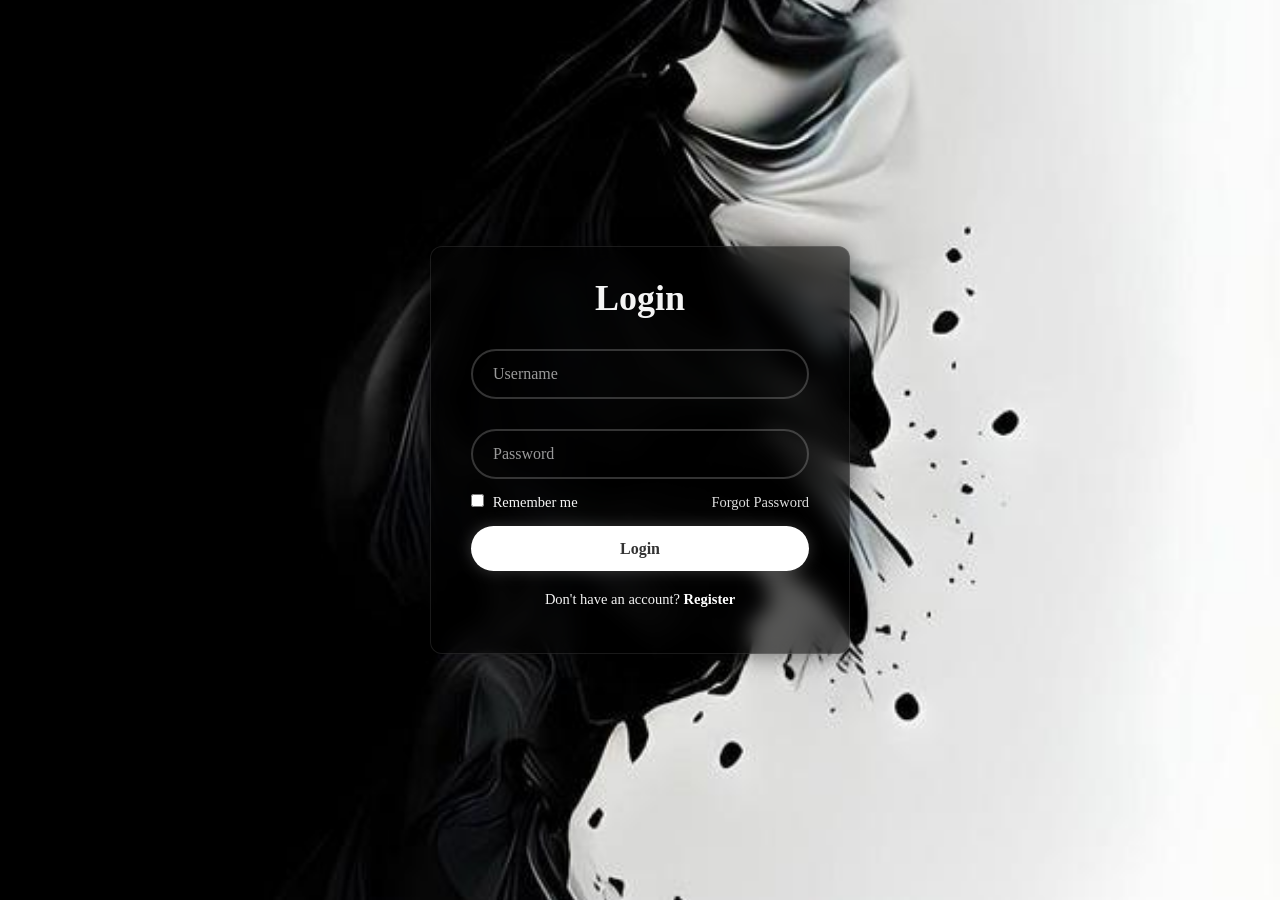
==== log/index.html @ 1dff4761 "Update and rename FORM.html to index.html" ====
<!DOCTYPE html>
<html lang="en">
<head>
    <meta charset="UTF-8">
    <meta name="viewport" content="width=device-width, initial-scale=1.0">
    <title>Login</title>
    <link rel="stylesheet" href="style.css">
</head>
<body>
    <div class="wrapper">
        <form action="">
                <h1>Login</h1>
                 <div class="input-box">
                    <input type="text" placeholder="Username" required>
                    <i class='bx bxs-user'> </i>
                        </div>
                
                        <div class="input-box">
                        <input type="password" placeholder="Password" required>
                      <i class='bx bxs-lock-alt'> </i>
                      </div>

                     <div class="remember-forgot">
                      <label> <input type="checkbox"> Remember me </label>
                      <a href="#"> Forgot Password</a>
                      </div>

                    <button type="submit" class="btn" > Login </button>

                    <div class="register-link">
                    <p> Don't have an account? <a href="#"> Register</a> </p>
                    </div>
                    </form>
    </div>
    
</body>

</html>
---- log/style.css ----
/* RESET */
* {
  margin: 0;
  padding: 0;
  box-sizing: border-box;
  font-family: "Times New Roman", sans-serif;
}

/* BODY BACKGROUND */
body {
  display: flex;
  justify-content: center;
  align-items: center;
  min-height: 100vh;
  background: url('form (2).jpg') no-repeat center center/cover;
}

/* LOGIN WRAPPER */
.wrapper {
  width: 420px;
  background: rgba(0, 0, 0, 0.6); /* dark transparent */
  backdrop-filter: blur(10px);
  border-radius: 12px;
  padding: 30px 40px;
  color: whitesmoke;
  border: 1px solid rgba(255, 255, 255, 0.1);
  box-shadow: 0 0 25px rgba(0, 0, 0, 0.5);
  transition: 0.3s;
}

/* HEADING */
.wrapper h1 {
  font-size: 36px;
  text-align: center;
  margin-bottom: 20px;
}

/* INPUT CONTAINER */
.wrapper .input-box {
  position: relative;
  margin: 30px 0;
  height: 50px;
  width: 100%;
}

/* INPUT FIELD */
.input-box input {
  width: 100%;
  height: 100%;
  background: transparent;
  border: 2px solid rgba(255, 255, 255, 0.2);
  outline: none;
  border-radius: 40px;
  font-size: 16px;
  color: white;
  padding: 20px 45px 20px 20px;
  transition: 0.3s ease;
}

.input-box input:focus {
  border-color: #00ffff;
  box-shadow: 0 0 10px #00ffff88;
}

.input-box input::placeholder {
  color: rgba(255, 255, 255, 0.6);
}

/* ICONS */
.input-box i {
  position: absolute;
  right: 20px;
  top: 50%;
  transform: translateY(-50%);
  font-size: 20px;
  color: white;
}

/* REMEMBER & FORGOT */
.wrapper .remember-forgot {
  display: flex;
  justify-content: space-between;
  font-size: 14.5px;
  margin: -15px 0 15px;
}

.remember-forgot label input {
  accent-color: white;
  margin-right: 5px;
}

.remember-forgot a {
  color: #ddd;
  text-decoration: none;
  transition: 0.2s;
}

.remember-forgot a:hover {
  text-decoration: underline;
  color: #00ffff;
}

/* LOGIN BUTTON */
.wrapper .btn {
  width: 100%;
  height: 45px;
  background: #ffffff;
  border: none;
  outline: none;
  border-radius: 40px;
  box-shadow: 0 0 15px rgba(255, 255, 255, 0.2);
  cursor: pointer;
  font-size: 16px;
  font-weight: 600;
  color: #333;
  transition: 0.3s ease;
}

.wrapper .btn:hover {
  background: #00ffff;
  color: #000;
  box-shadow: 0 0 20px #00ffffaa;
}

/* REGISTER LINK */
.wrapper .register-link {
  font-size: 14.5px;
  text-align: center;
  margin: 20px 0 15px;
}

.register-link p a {
  color: #fff;
  text-decoration: none;
  font-weight: 600;
  transition: 0.3s;
}

.register-link p a:hover {
  color: #00ffff;
  text-decoration: underline;
}

/* RESPONSIVE */
@media (max-width: 480px) {
  .wrapper {
    width: 90%;
    padding: 25px;
  }
}
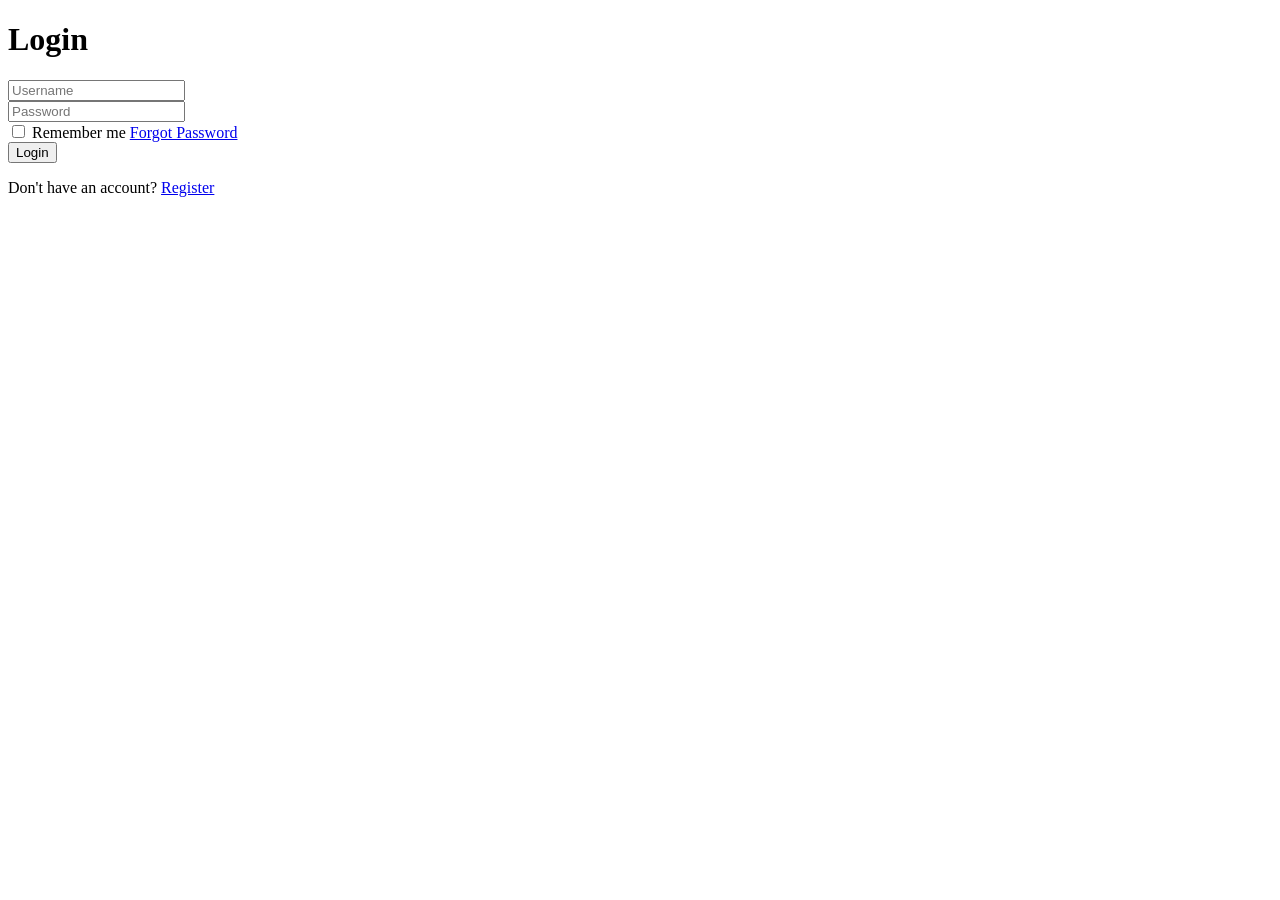
==== commit 2c51df89: "Update index.html" ====
--- a/log/index.html
+++ b/log/index.html
@@ -4,7 +4,7 @@
     <meta charset="UTF-8">
     <meta name="viewport" content="width=device-width, initial-scale=1.0">
     <title>Login</title>
-    <link rel="stylesheet" href="style.css">
+    <link rel="stylesheet" href="../style.css">
 </head>
 <body>
     <div class="wrapper">
@@ -36,3 +36,4 @@
 </body>
 
 </html>
+
